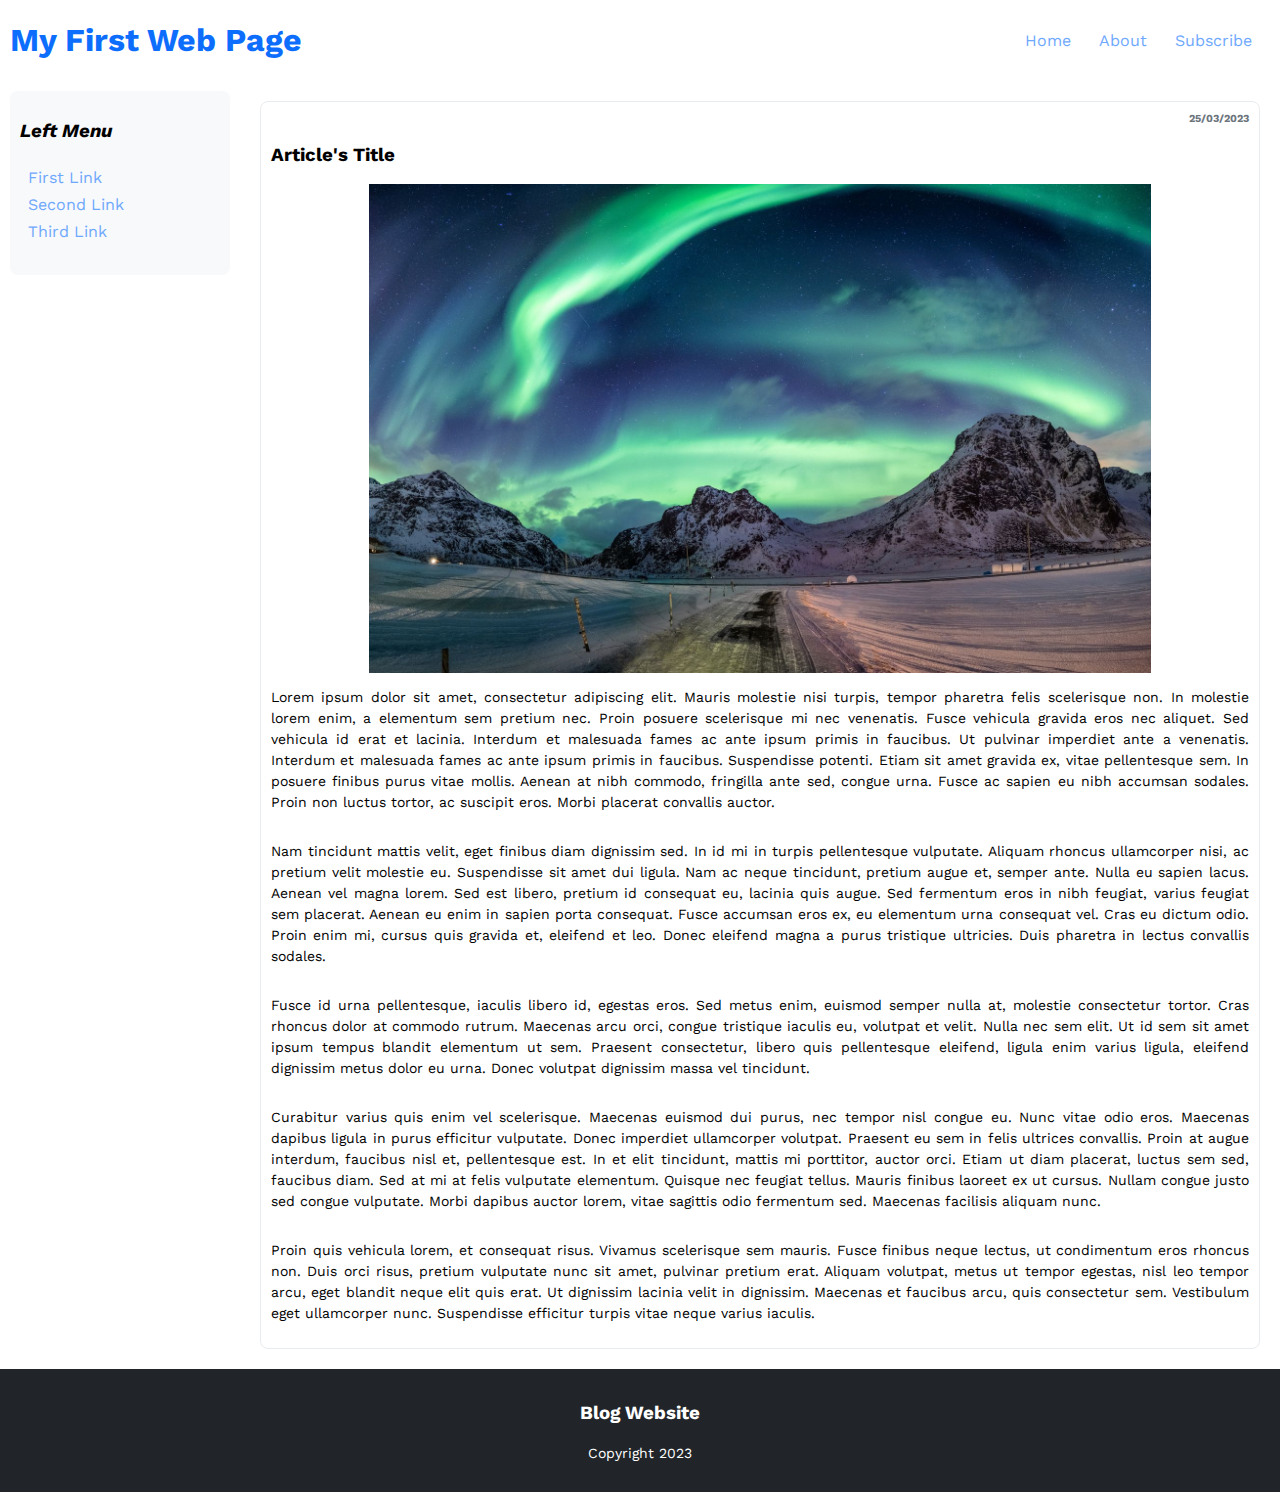
==== article.html @ 5b11f93f "Improve styling" ====
<!DOCTYPE html>
<html lang="eng">
    <head>
        <title>My First Web Page</title>
        <link rel="stylesheet" href="./css/style.css" />
        <link
            href="https://fonts.googleapis.com/css?family=Work+Sans"
            rel="stylesheet"
            type="text/css" />
    </head>
    <body>
        <header>
            <h1>My First Web Page</h1>
            <ul class="top-menu">
                <li><a href="#">Home</a></li>
                <li><a href="#">About</a></li>
                <li><a href="#">Subscribe</a></li>
            </ul>
        </header>
        <div class="main-page">
            <div class="left-menu">
                <h3>Left Menu</h3>
                <ul>
                    <li><a href="#">First Link</a></li>
                    <li><a href="#">Second Link</a></li>
                    <li><a href="#">Third Link</a></li>
                </ul>
            </div>
            <div class="article-single">
                <h6>25/03/2023</h6>
                <h3>Article's Title</h3>
                <img src="./img/iceland1.jpg" alt="Iceland" />
                <p>
                    Lorem ipsum dolor sit amet, consectetur adipiscing elit.
                    Mauris molestie nisi turpis, tempor pharetra felis
                    scelerisque non. In molestie lorem enim, a elementum sem
                    pretium nec. Proin posuere scelerisque mi nec venenatis.
                    Fusce vehicula gravida eros nec aliquet. Sed vehicula id
                    erat et lacinia. Interdum et malesuada fames ac ante ipsum
                    primis in faucibus. Ut pulvinar imperdiet ante a venenatis.
                    Interdum et malesuada fames ac ante ipsum primis in
                    faucibus. Suspendisse potenti. Etiam sit amet gravida ex,
                    vitae pellentesque sem. In posuere finibus purus vitae
                    mollis. Aenean at nibh commodo, fringilla ante sed, congue
                    urna. Fusce ac sapien eu nibh accumsan sodales. Proin non
                    luctus tortor, ac suscipit eros. Morbi placerat convallis
                    auctor.
                </p>
                <p>
                    Nam tincidunt mattis velit, eget finibus diam dignissim sed.
                    In id mi in turpis pellentesque vulputate. Aliquam rhoncus
                    ullamcorper nisi, ac pretium velit molestie eu. Suspendisse
                    sit amet dui ligula. Nam ac neque tincidunt, pretium augue
                    et, semper ante. Nulla eu sapien lacus. Aenean vel magna
                    lorem. Sed est libero, pretium id consequat eu, lacinia quis
                    augue. Sed fermentum eros in nibh feugiat, varius feugiat
                    sem placerat. Aenean eu enim in sapien porta consequat.
                    Fusce accumsan eros ex, eu elementum urna consequat vel.
                    Cras eu dictum odio. Proin enim mi, cursus quis gravida et,
                    eleifend et leo. Donec eleifend magna a purus tristique
                    ultricies. Duis pharetra in lectus convallis sodales.
                </p>
                <p>
                    Fusce id urna pellentesque, iaculis libero id, egestas eros.
                    Sed metus enim, euismod semper nulla at, molestie
                    consectetur tortor. Cras rhoncus dolor at commodo rutrum.
                    Maecenas arcu orci, congue tristique iaculis eu, volutpat et
                    velit. Nulla nec sem elit. Ut id sem sit amet ipsum tempus
                    blandit elementum ut sem. Praesent consectetur, libero quis
                    pellentesque eleifend, ligula enim varius ligula, eleifend
                    dignissim metus dolor eu urna. Donec volutpat dignissim
                    massa vel tincidunt.
                </p>
                <p>
                    Curabitur varius quis enim vel scelerisque. Maecenas euismod
                    dui purus, nec tempor nisl congue eu. Nunc vitae odio eros.
                    Maecenas dapibus ligula in purus efficitur vulputate. Donec
                    imperdiet ullamcorper volutpat. Praesent eu sem in felis
                    ultrices convallis. Proin at augue interdum, faucibus nisl
                    et, pellentesque est. In et elit tincidunt, mattis mi
                    porttitor, auctor orci. Etiam ut diam placerat, luctus sem
                    sed, faucibus diam. Sed at mi at felis vulputate elementum.
                    Quisque nec feugiat tellus. Mauris finibus laoreet ex ut
                    cursus. Nullam congue justo sed congue vulputate. Morbi
                    dapibus auctor lorem, vitae sagittis odio fermentum sed.
                    Maecenas facilisis aliquam nunc.
                </p>
                <p>
                    Proin quis vehicula lorem, et consequat risus. Vivamus
                    scelerisque sem mauris. Fusce finibus neque lectus, ut
                    condimentum eros rhoncus non. Duis orci risus, pretium
                    vulputate nunc sit amet, pulvinar pretium erat. Aliquam
                    volutpat, metus ut tempor egestas, nisl leo tempor arcu,
                    eget blandit neque elit quis erat. Ut dignissim lacinia
                    velit in dignissim. Maecenas et faucibus arcu, quis
                    consectetur sem. Vestibulum eget ullamcorper nunc.
                    Suspendisse efficitur turpis vitae neque varius iaculis.
                </p>
            </div>
        </div>
        <footer>
            <h3>Blog Website</h3>
            <p>Copyright 2023</p>
        </footer>
    </body>
</html>
---- css/style.css ----
body {
    font-family: 'Work Sans', sans-serif;
    margin: 0;
    padding: 0;
}

h1 {
    color: #0d6efd;
}

h6 {
    color: #6c757d;
    margin: 0;
    text-align: right;
}

p {
    font-size: 0.875rem;
    line-height: 1.5;
}

a {
    text-decoration: none;
    color: #6ea8fe;
}

header {
    display: flex;
    justify-content: space-between;
    align-items: center;
    padding: 0 0.625rem;
}

@media (max-width: 800px) {
    header {
        flex-direction: column;
    }
}

.top-menu {
    display: flex;
}

.top-menu > li {
    margin: 0 0.625rem;
}

@media (max-width: 800px) {
    .top-menu {
        flex-direction: column;
    }
}

.main-page {
    display: flex;
    justify-content: space-around;
    align-items: flex-start;
}

@media (max-width: 800px) {
    .main-page {
        align-items: center;
    }
}

/* Responsive layout - makes a one column layout instead of a two-column layout */
@media (max-width: 800px) {
    .main-page {
        flex-direction: column;
    }
}

.article-container {
    display: grid;
    justify-content: center;
    grid-template-columns: repeat(auto-fill, minmax(16rem, 30%));
    grid-gap: 1rem;
}

.article-single {
    display: flex;
    flex-direction: column;
    justify-content: space-between;
    border-style: solid;
    border-width: 1px;
    border-color: #e9ecef;
    border-radius: 0.5rem;
    margin: 20px;
    padding: 10px;
}

.article-item {
    border-style: solid;
    border-width: 1px;
    border-color: #e9ecef;
    border-radius: 0.5rem;
    margin: 20px;
    padding: 10px;
    flex-basis: 100px;
}

.article-item > img {
    width: 80%;
    display: block;
    margin-left: auto;
    margin-right: auto;
}

.article-single>img {
    width: 80%;
    display: block;
    margin-left: auto;
    margin-right: auto;
    max-width: 800px;
}

.article-item > p {
    text-align: justify;
}

.article-single > p {
    text-align: justify;
}

.left-menu {
    background-color: #f8f9fa;
    border-radius: 0.5rem;
    padding: 0.625rem;
    margin: 0.625rem;
    min-width: 200px;
}

.left-menu > h3 {
    font-style: italic;
}

ul {
    list-style-type: none;
    padding: 0.25rem;
}

li {
    padding: 0.25rem;
}

.go-to-article {
    text-align: right;
}

footer {
    background-color: #212529;
    color: white;
    text-align: center;
    padding: 0.875rem;
}
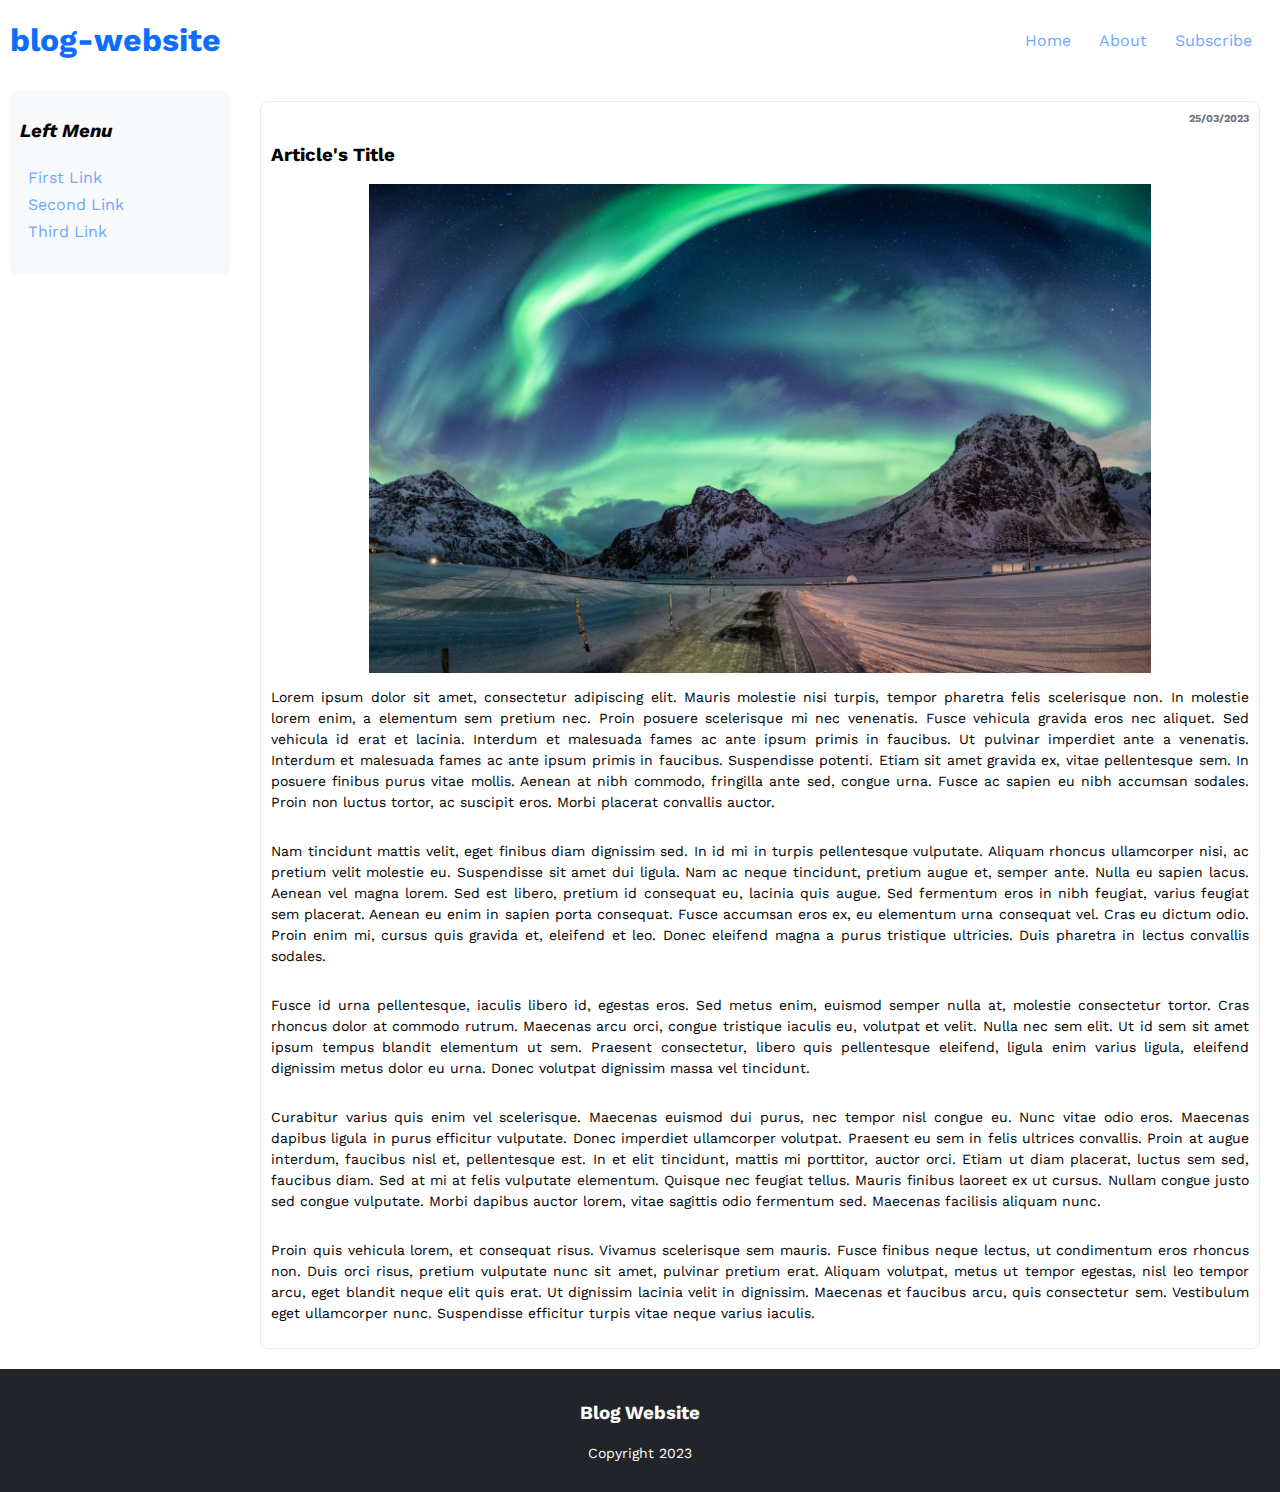
==== commit 4d391ff3: "Improve subscribe CSS" ====
--- a/article.html
+++ b/article.html
@@ -1,7 +1,7 @@
 <!DOCTYPE html>
 <html lang="eng">
     <head>
-        <title>My First Web Page</title>
+        <title>blog-website</title>
         <link rel="stylesheet" href="./css/style.css" />
         <link
             href="https://fonts.googleapis.com/css?family=Work+Sans"
@@ -10,11 +10,11 @@
     </head>
     <body>
         <header>
-            <h1>My First Web Page</h1>
+            <h1>blog-website</h1>
             <ul class="top-menu">
-                <li><a href="#">Home</a></li>
+                <li><a href="./index.html">Home</a></li>
                 <li><a href="#">About</a></li>
-                <li><a href="#">Subscribe</a></li>
+                <li><a href="./subscribe.html">Subscribe</a></li>
             </ul>
         </header>
         <div class="main-page">
--- a/css/style.css
+++ b/css/style.css
@@ -1,3 +1,7 @@
+/*
+* General CSS 
+*/
+
 body {
     font-family: 'Work Sans', sans-serif;
     margin: 0;
@@ -24,6 +28,10 @@
     color: #6ea8fe;
 }
 
+/*
+* Header CSS
+*/
+
 header {
     display: flex;
     justify-content: space-between;
@@ -41,14 +49,14 @@
     display: flex;
 }
 
-.top-menu > li {
-    margin: 0 0.625rem;
-}
-
 @media (max-width: 800px) {
     .top-menu {
         flex-direction: column;
     }
+}
+
+.top-menu > li {
+    margin: 0 0.625rem;
 }
 
 .main-page {
@@ -57,16 +65,14 @@
     align-items: flex-start;
 }
 
-@media (max-width: 800px) {
-    .main-page {
-        align-items: center;
-    }
-}
+/*
+* Main CSS
+*/
 
-/* Responsive layout - makes a one column layout instead of a two-column layout */
 @media (max-width: 800px) {
     .main-page {
         flex-direction: column;
+        align-items: center;
     }
 }
 
@@ -147,6 +153,10 @@
     text-align: right;
 }
 
+/*
+* Footer CSS
+*/
+
 footer {
     background-color: #212529;
     color: white;
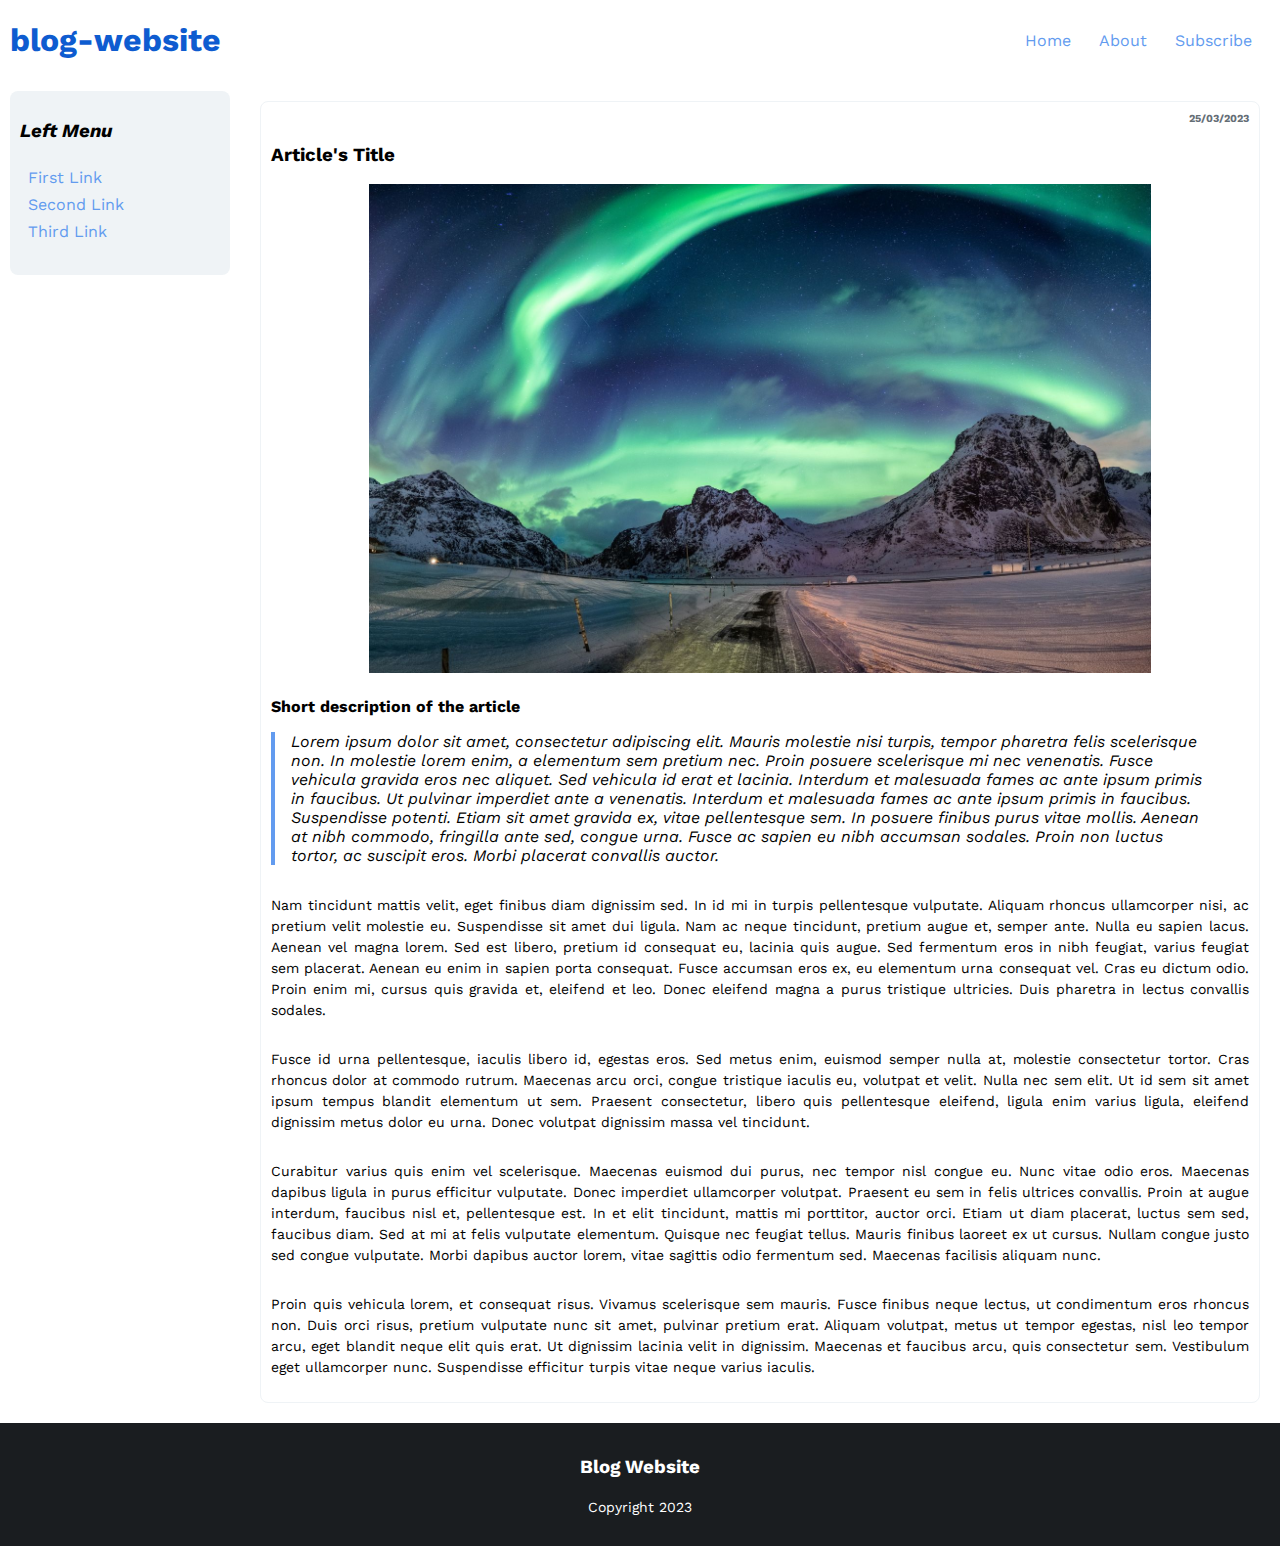
==== commit 29e3ccdc: "Improve css organization" ====
--- a/article.html
+++ b/article.html
@@ -2,7 +2,7 @@
 <html lang="eng">
     <head>
         <title>blog-website</title>
-        <link rel="stylesheet" href="./css/style.css" />
+        <link rel="stylesheet" href="./css/main.css" />
         <link
             href="https://fonts.googleapis.com/css?family=Work+Sans"
             rel="stylesheet"
@@ -19,7 +19,7 @@
         </header>
         <div class="main-page">
             <div class="left-menu">
-                <h3>Left Menu</h3>
+                <h3><i>Left Menu</i></h3>
                 <ul>
                     <li><a href="#">First Link</a></li>
                     <li><a href="#">Second Link</a></li>
@@ -30,7 +30,8 @@
                 <h6>25/03/2023</h6>
                 <h3>Article's Title</h3>
                 <img src="./img/iceland1.jpg" alt="Iceland" />
-                <p>
+                <b>Short description of the article</b>
+                <blockquote>
                     Lorem ipsum dolor sit amet, consectetur adipiscing elit.
                     Mauris molestie nisi turpis, tempor pharetra felis
                     scelerisque non. In molestie lorem enim, a elementum sem
@@ -45,7 +46,7 @@
                     urna. Fusce ac sapien eu nibh accumsan sodales. Proin non
                     luctus tortor, ac suscipit eros. Morbi placerat convallis
                     auctor.
-                </p>
+                </blockquote>
                 <p>
                     Nam tincidunt mattis velit, eget finibus diam dignissim sed.
                     In id mi in turpis pellentesque vulputate. Aliquam rhoncus
--- a/css/main.css
+++ b/css/main.css
@@ -0,0 +1,4 @@
+@import "./header.css";
+@import "./general.css";
+@import "./index-page.css";
+@import "./footer.css";
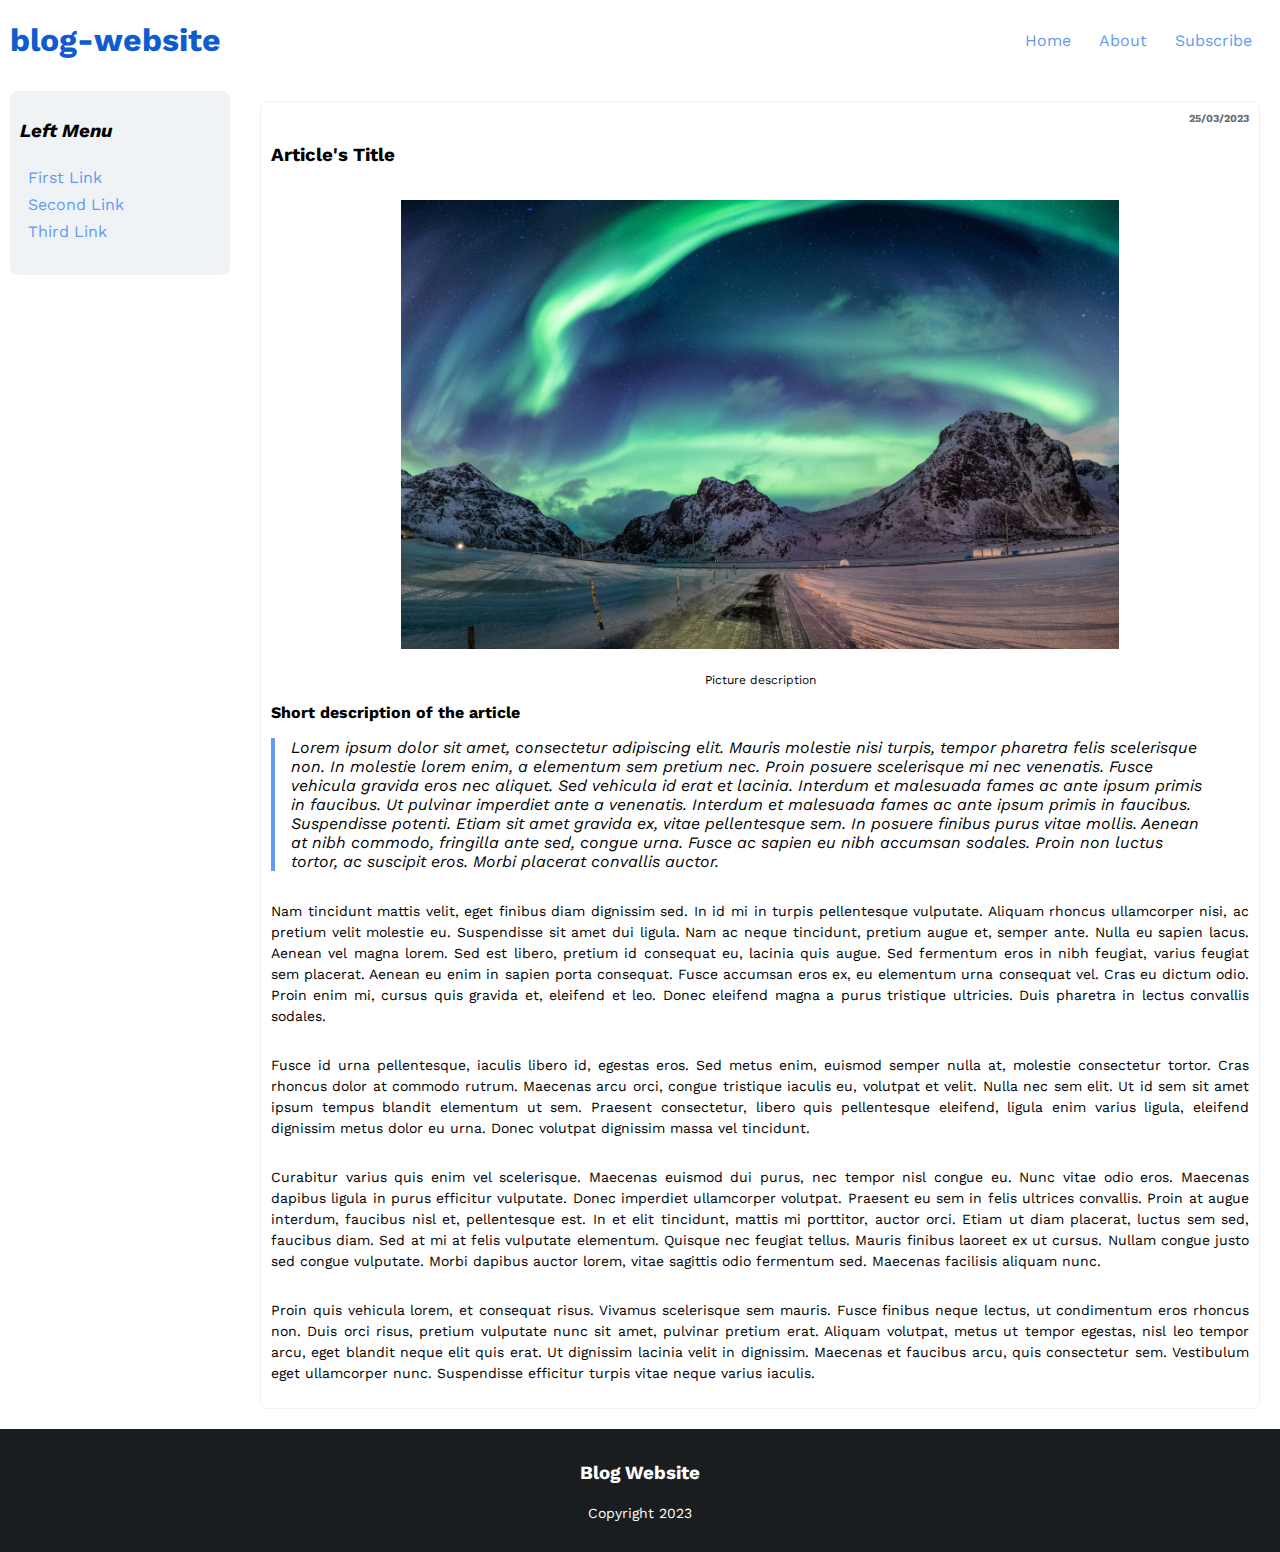
==== commit bc882c6e: "Add Image caption" ====
--- a/article.html
+++ b/article.html
@@ -29,7 +29,10 @@
             <div class="article-single">
                 <h6>25/03/2023</h6>
                 <h3>Article's Title</h3>
-                <img src="./img/iceland1.jpg" alt="Iceland" />
+                <figure>
+                    <img src="./img/iceland1.jpg" alt="Iceland" />
+                    <figcaption>Picture description</figcaption>
+                </figure>
                 <b>Short description of the article</b>
                 <blockquote>
                     Lorem ipsum dolor sit amet, consectetur adipiscing elit.
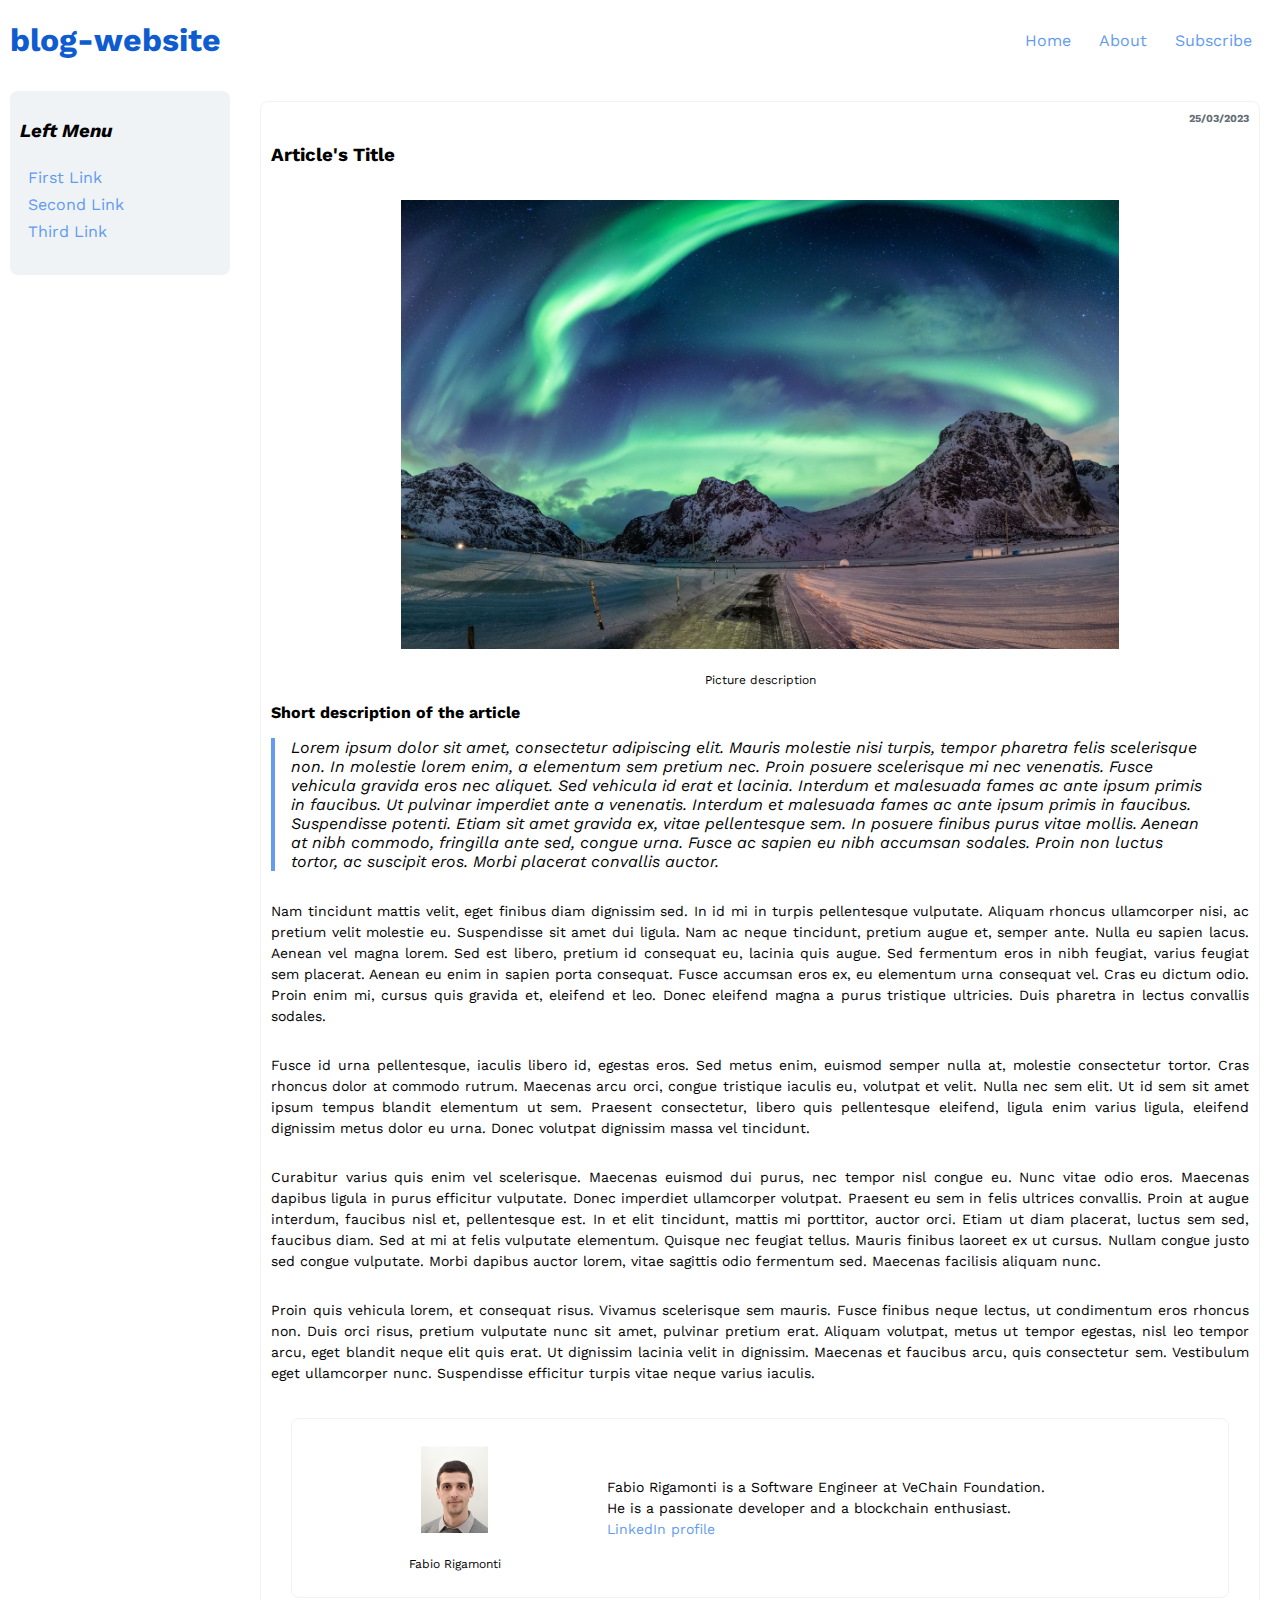
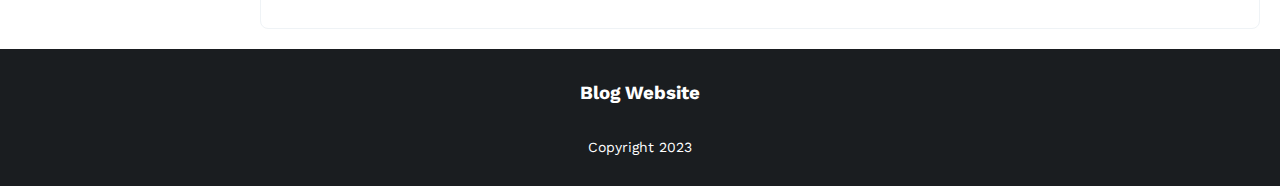
==== commit cbe65a9a: "General improvement" ====
--- a/article.html
+++ b/article.html
@@ -11,13 +11,13 @@
     <body>
         <header>
             <h1>blog-website</h1>
-            <ul class="top-menu">
+            <ul class="navbar">
                 <li><a href="./index.html">Home</a></li>
                 <li><a href="#">About</a></li>
                 <li><a href="./subscribe.html">Subscribe</a></li>
             </ul>
         </header>
-        <div class="main-page">
+        <section>
             <div class="left-menu">
                 <h3><i>Left Menu</i></h3>
                 <ul>
@@ -100,8 +100,25 @@
                     consectetur sem. Vestibulum eget ullamcorper nunc.
                     Suspendisse efficitur turpis vitae neque varius iaculis.
                 </p>
+                <div class="card">
+                    <figure>
+                        <img
+                            src="./img/profile-picture.jpg"
+                            alt="Fabio Rigamonti" />
+                        <figcaption>Fabio Rigamonti</figcaption>
+                    </figure>
+                    <p class="author-desciption">
+                        Fabio Rigamonti is a Software Engineer at VeChain
+                        Foundation.<br />
+                        He is a passionate developer and a blockchain
+                        enthusiast.<br />
+                        <a href="https://www.linkedin.com/in/rigamontifabio/"
+                            >LinkedIn profile</a
+                        >
+                    </p>
+                </div>
             </div>
-        </div>
+        </section>
         <footer>
             <h3>Blog Website</h3>
             <p>Copyright 2023</p>
